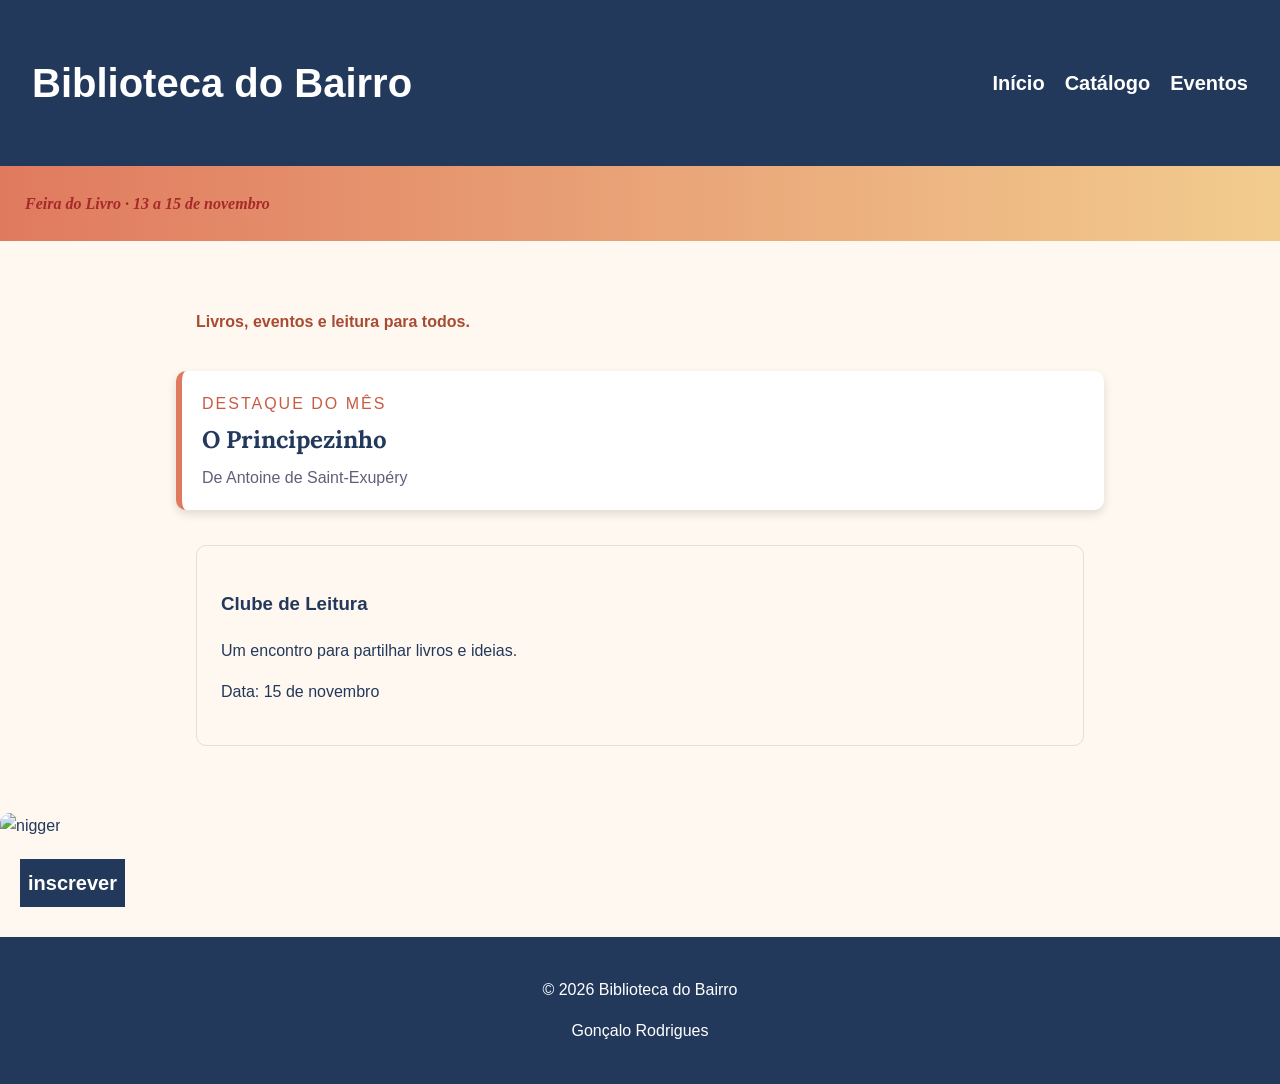
==== EXs.html @ 395a81c3 "Site" ====
<!DOCTYPE html>
<html lang="pt">
<head>
    <meta charset="UTF-8">
    <meta name="viewport" content="width=device-width, initial-scale=1.0">
    <link rel="stylesheet" href="EXs.css">
    <title>Gonçalo Rodrigues - 01/11/2026</title>
</head>

<body>

    <header class="topo">
        <h1>Biblioteca do Bairro</h1>

        <nav>
            <a href="#">Início</a>
            <a href="#">Catálogo</a>
            <a href="#">Eventos</a>
        </nav>
    </header>

        <div class="faixa">
        <h4>Feira do Livro · 13 a 15 de novembro</h4>

        </div>

    <main id="inicio">

        <section>
            <p class="destaque">Livros, eventos e leitura para todos.</p>
        </section>

        <section id="catalogo">
            <h2 class="etiqueta">Destaque do mês</h2>

            <article>
                <h3>O Principezinho</h3>
                <p>De Antoine de Saint-Exupéry</p>
            </article>
        </section>

        <section id="eventos">
            <article class="cartao">
                <h3>Clube de Leitura</h3>
                <p>Um encontro para partilhar livros e ideias.</p>
                <p>Data: 15 de novembro</p>
            </article>
        </section>

    </main>

<img src="imagens/ornamento.png"alt="nigger">
</img>

    <div class="button">        
        <nav>
            <a href="#">inscrever</a>
        </nav>
    </div>

    <footer>
        <p>&copy; 2026 Biblioteca do Bairro</p>
        <p>Gonçalo Rodrigues</p>
    </footer>

</body>
</html>
---- EXs.css ----
@import url('https://fonts.googleapis.com/css2?family=Lora:wght@400;700&display=swap');

body {
    background-color: #FFF8F0;
    color: #23395B;
    font-family: Arial, sans-serif;
    font-size: 1rem;
    line-height: 1.6;
    margin: 0;
}

/* Cabeçalho */

header {
    background-color: #23395B;
    color: white;
    padding: 1.5rem 2rem;
}

h1 {
    color: white;
    font-size: 2.5rem;
}

/* Navegação */

nav {
    display: flex;
    gap: 20px;
}

nav a {
    color: white;
    text-decoration: none;
    font-size: 1.25rem;
    font-weight: bold;
}

nav a:hover {
    padding: 0.5rem;
    background-color: #E07A5F;
    border-radius: 5px;
}

/* Conteúdo principal */

main {
    max-width: 960px;
    margin: 0 auto;
    padding: 2rem 1rem;
}

section {
    padding: 20px;
}

.destaque {
    color: #A84B33;
    font-weight: bold;
}

/* Títulos */

h2 {
    font-size: 2rem;
    font-family: "Lora", Georgia, serif;
    color: rgb(208, 92, 92);
}

.etiqueta {
    text-transform: uppercase;
    letter-spacing: 2px;
    color: #E07A5F;
}

/* Catálogo */

#catalogo {
    width: auto;
    padding: 20px;
    margin: 0;
    background-color: white;
    border-left: 6px solid #E07A5F;
    border-radius: 10px;
    box-shadow: 0 4px 10px rgba(0, 0, 0, 0.12);
    text-align: left;
    font-size: 1rem;
}

#catalogo article {
    background-color: transparent;
    color: #23395B;
    padding: 0;
    border-radius: 0;
    margin: 0;
}

#catalogo article:hover {
    background-color: transparent;
    padding: 20px;
    border-radius: 0;
    margin: 0;
}

#catalogo h2 {
    font-family: Arial, sans-serif;
    font-size: 1rem;
    font-weight: normal;
    text-transform: uppercase;
    letter-spacing: 2px;
    color: #C85C42;
    margin: 0 0 5px;
}

#catalogo h3 {
    font-family: "Lora", Georgia, serif;
    font-size: 1.5rem;
    margin: 0 0 5px;
}

#catalogo p {
    font-size: 1rem;
    color: #625F78;
    margin: 0;
}

/* Cartões */

.cartao {
    padding: 1.5rem; 
    border: 1px solid #E5DED3; 
    border-radius: 10px;
    margin: 15px 0;
}

/* Rodapé */

footer {
    margin-top: 30px;
    background-color: #23395B;
    color: white;
    text-align: center;
    border-radius: none;
    padding: 1.5rem 2rem;
}

* {
box-sizing: border-box;
}

.topo {
    background-color: #23395B;
    color: white;
    display: flex;
    justify-content: space-between;
    align-items: center;
    flex-wrap: wrap;
    border-radius: none;
    margin: none;
    padding: 1.5rem 2rem;
}


.faixa {
    background: linear-gradient(90deg, #E07A5F, #F2CC8F);
    padding: 5px;
    margin:none;
    border-radius: none;
    color: white;
}

.faixa h4{
    color: brown;
    font-family: 'Times New Roman', Times, serif;
    font-style: italic;
    font-weight: bold;
    font-size: 1rem;
    margin:20px;
}

.button{
    margin: 20px;
    background-position: center;
}

.button nav {
    display: flex;
    gap: 20px;
    margin: 0 auto;
}

.button nav a {
    color: white;
    text-decoration: none;
    font-size: 0.5 rem;
    font-weight: bold;
    padding:0.5rem;
    background-color: #23395B;
    text-align: center;
    justify-content: center;
    align-items: center;
}

.button nav a:hover {
    padding: 0.5rem;
    background-color:black;
    border-radius: 5px;
}

img{
    border-radius: 10px;
}
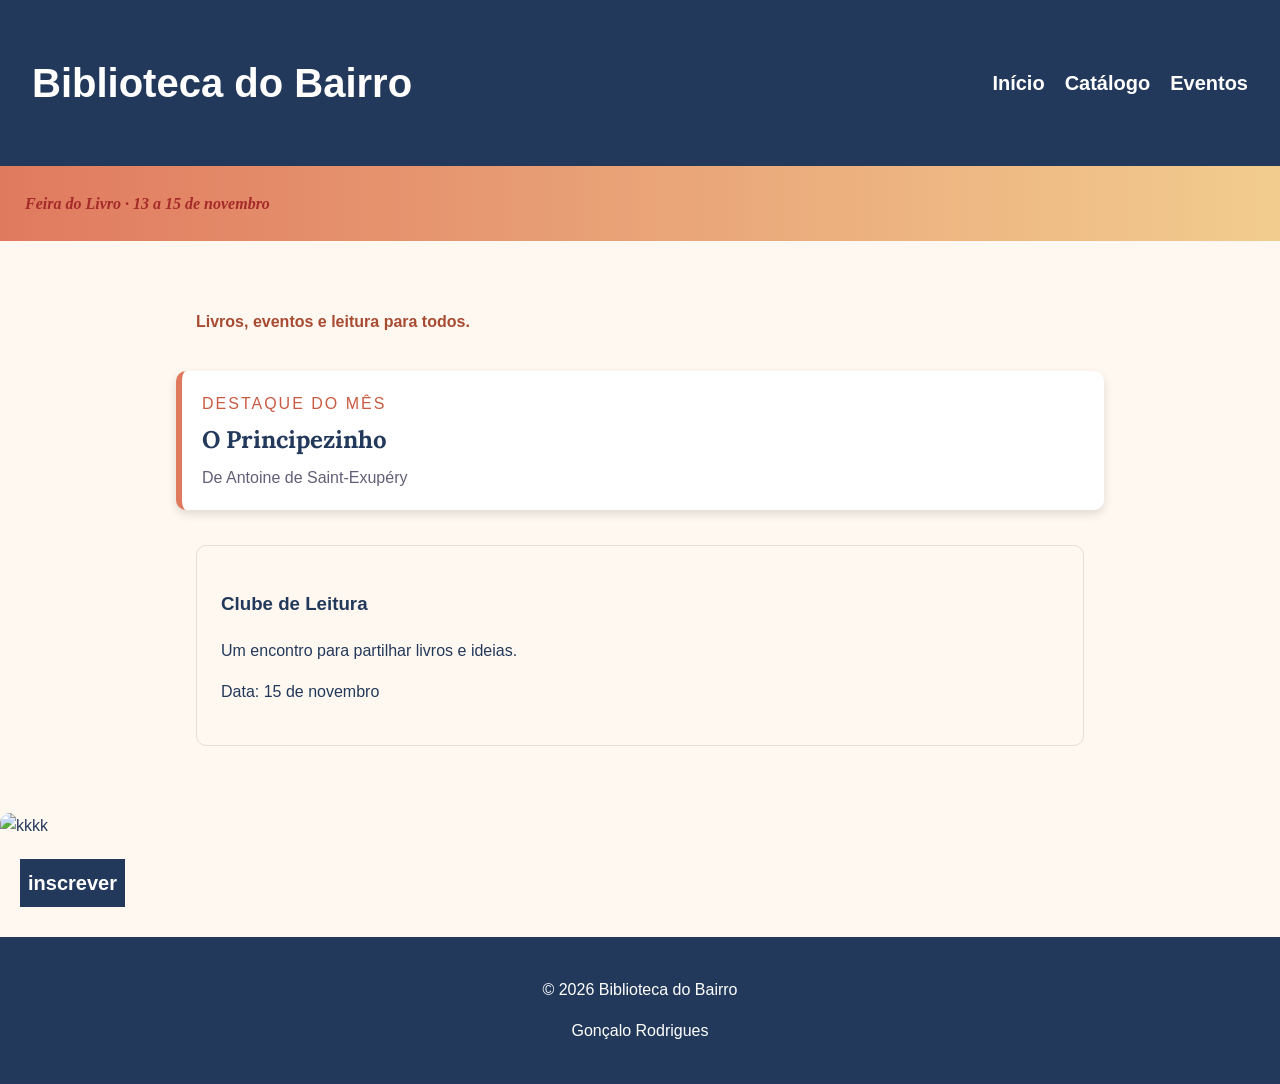
==== commit 42973487: "aula 09/11" ====
--- a/EXs.html
+++ b/EXs.html
@@ -50,7 +50,7 @@
 
     </main>
 
-<img src="imagens/ornamento.png"alt="nigger">
+<img src="imagens/ornamento.png"alt="kkkk">
 </img>
 
     <div class="button">        
